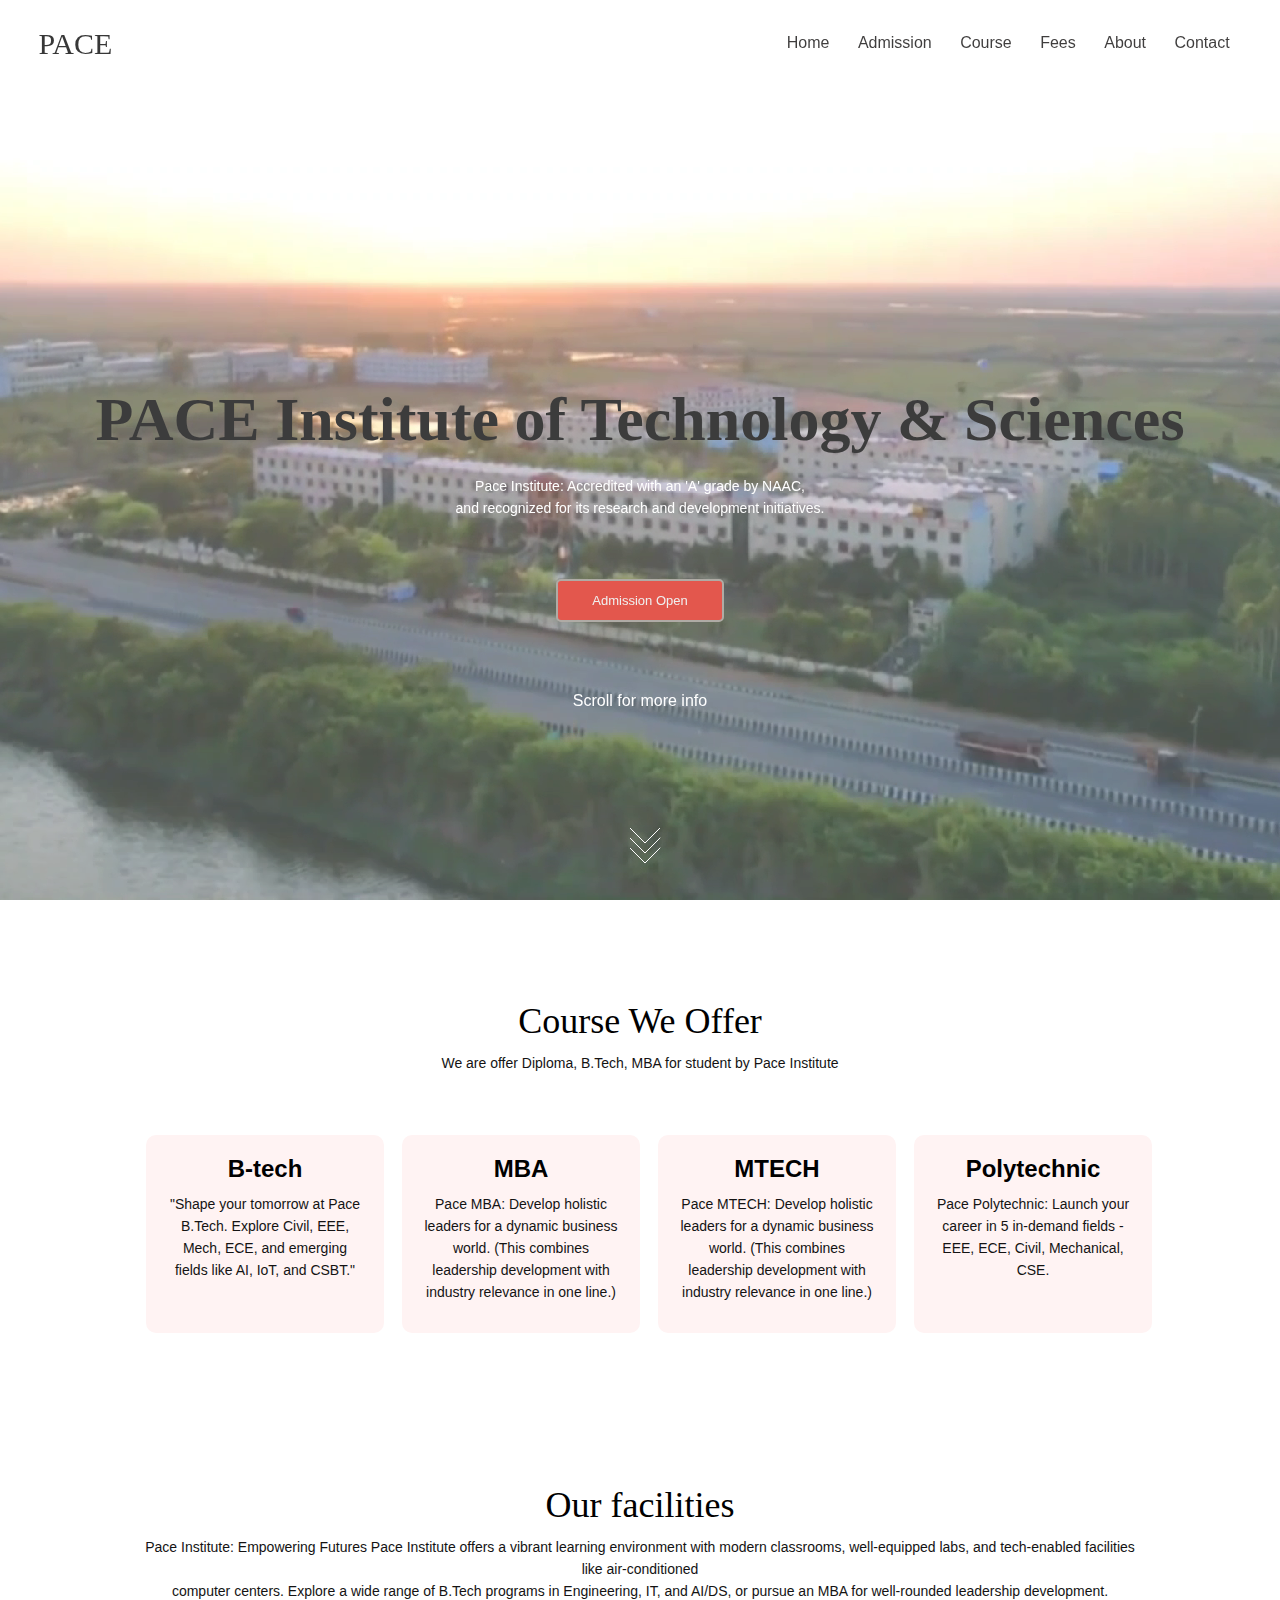
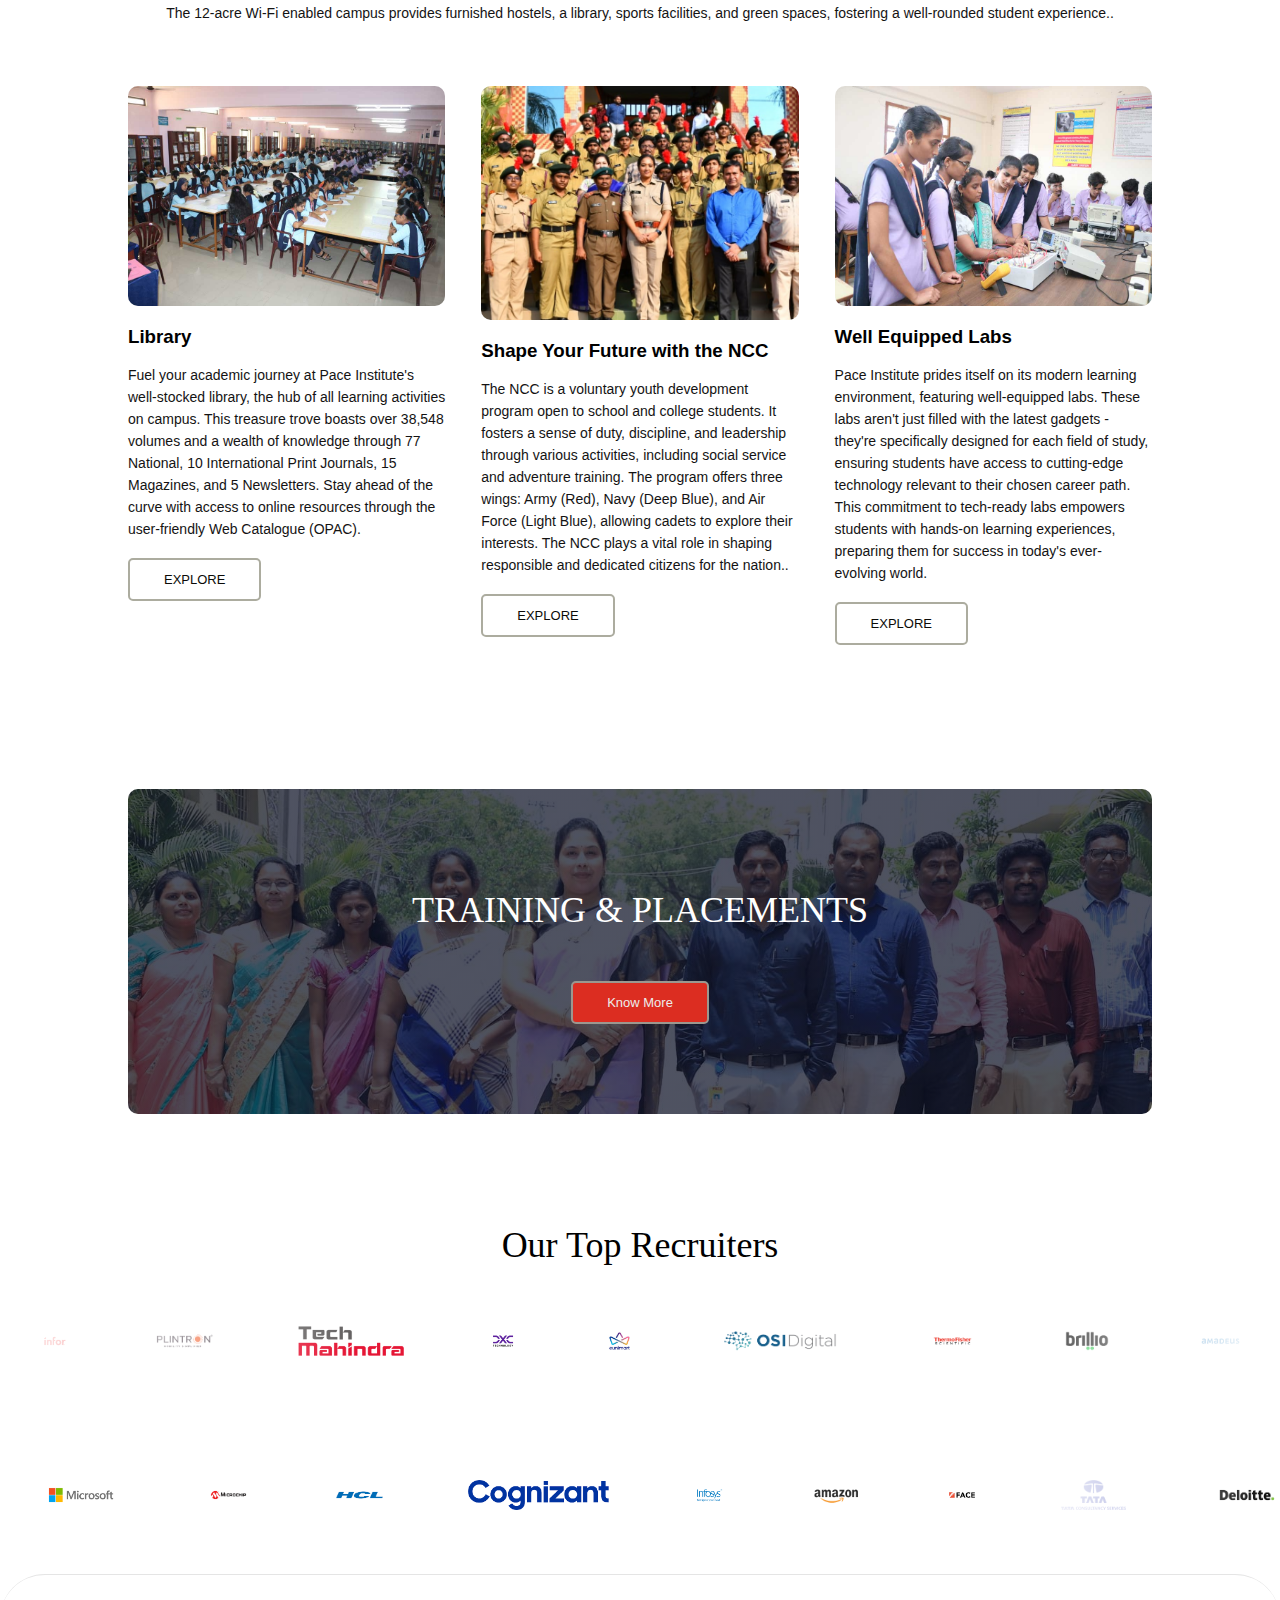
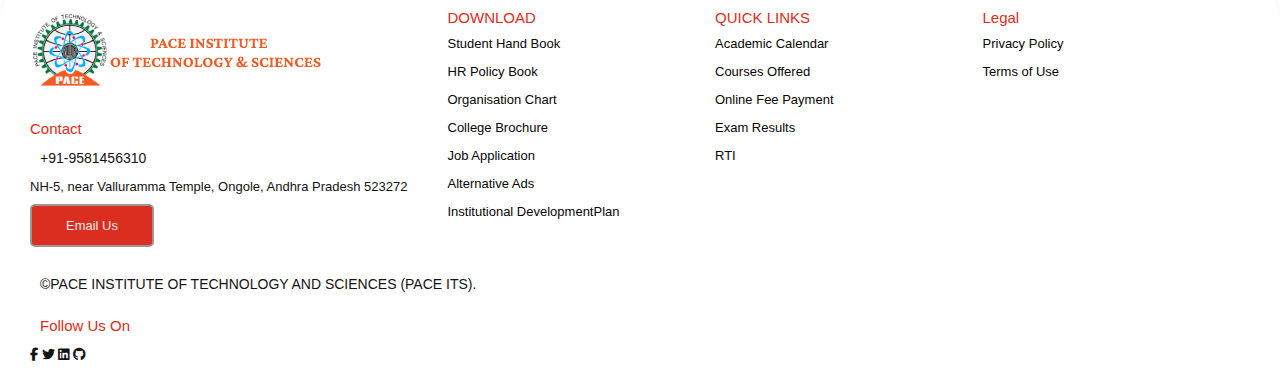
==== web/index.html @ f0e8790d "Add files via upload" ====
<!DOCTYPE html>
<html lang="en">

<head>
    <meta charset="UTF-8">
    <meta name="viewport" content="width=device-width, initial-scale=1.0">
    <title>PACE ITS</title>
    <link rel="shortcut icon" href="image/favicon.ico" type="image/svg+xml">
    <link rel="stylesheet" href="style.css">
    <link rel="stylesheet" href="footer.css">
    <link rel="preconnect" href="https://fonts.gstatic.com" crossorigin>
    <link rel="shortcut icon" href="image/favicon.ico" type="image/svg+xml">
    <link rel="stylesheet" href="https://cdnjs.cloudflare.com/ajax/libs/font-awesome/6.4.2/css/all.min.css" />

</head>

<body>
    <section class="header">
        <nav>
            <h1 class="logo">PACE</h1>
            <div class="nav-links" id="navLinks">
                <span class="icon" onclick="hidemenu()">&#10005;</span>
                <ul>
                    <li><a href="index.html">Home</a></li>
                    <li><a href="admission.html">Admission</a></li>
                    <li><a href="https://www.pace.ac.in/academics/departments/ece">Course</a></li>
                    <li><a href="fee.html">Fees</a></li>
                    <li><a href="about.html">About</a></li>
                    <li><a href="contact.html" target="_top">Contact</a></li>
                </ul>
            </div>
            <span class="icon" onclick="showmenu()">&#9776;</span>
        </nav>
        <section class="box">
            <video src="./assets/bgg.mp4" autoplay muted loop></video>
        </section>
        <div class="text-box">
            <h1>PACE Institute of Technology & Sciences </h1>
            <p>Pace Institute: Accredited with an 'A' grade by NAAC,<br>and recognized for its research and development
                initiatives.</p>

            <a href="" class="hero-btn">Admission Open</a>
            <h3>Scroll for more info</h3>
        </div>
        <svg class="arrows">
            <path stroke-linecap="round" class="a1" d="M0 0 L15 15 L30 0"></path>
            <path stroke-linecap="round" class="a2" d="M0 10 L15 25 L30 10"></path>
            <path stroke-linecap="round" class="a3" d="M0 20 L15 35 L30 20"></path>
        </svg>
    </section>

    <section class="course" id="course_call">
        <h1>Course We Offer</h1>
        <p>We are offer Diploma, B.Tech, MBA for student by Pace Institute </p>
        <div class="row">
            <div class="course-col">
                <h2>B-tech</h2>
                <p>"Shape your tomorrow at Pace B.Tech. Explore Civil, EEE, Mech, ECE, and emerging fields like AI, IoT,
                    and CSBT."</p>

            </div>

            <div class="course-col">
                <h2>MBA </h2>
                <p>Pace MBA: Develop holistic leaders for a dynamic business world. (This combines leadership
                    development with industry relevance in one line.) </p>
            </div>

            <div class="course-col">
                <h2>MTECH </h2>
                <p>Pace MTECH: Develop holistic leaders for a dynamic business world. (This combines leadership
                    development with industry relevance in one line.) </p>
            </div>

            <div class="course-col">
                <h2>Polytechnic</h2>
                <p>Pace Polytechnic: Launch your career in 5 in-demand fields - EEE, ECE, Civil, Mechanical, CSE.</p>
            </div>
        </div>
    </section>

    <section class="facilities">
        <h1>Our facilities</h1>
        <p>Pace Institute: Empowering Futures

            Pace Institute offers a vibrant learning environment with modern classrooms, well-equipped labs, and
            tech-enabled facilities like air-conditioned
            <br> computer centers. Explore a wide range of B.Tech programs in Engineering, IT, and AI/DS, or pursue an
            MBA for well-rounded leadership development.
            <br> The 12-acre Wi-Fi enabled campus provides furnished hostels, a library, sports facilities, and green
            spaces, fostering a well-rounded student experience..
        </p>


        <div class="row">
            <div class="facilities-col">
                <img src="assets/lib.jpg" alt="">
                <h3>Library</h3>
                <p>Fuel your academic journey at Pace Institute's well-stocked library, the hub of all learning
                    activities on campus. This treasure trove boasts over 38,548 volumes and a wealth of knowledge
                    through 77 National, 10 International Print Journals, 15 Magazines, and 5 Newsletters. Stay
                    ahead of the curve with access to online resources through the user-friendly Web Catalogue
                    (OPAC). </p> <br>
                <a class="f-hero-btn" href="">EXPLORE</a>
            </div>

            <div class="facilities-col">
                <img src="assets/ncc.png" alt="">
                <h3>Shape Your Future with the NCC</h3>
                <p>The NCC is a voluntary youth development program open to school and college students. It fosters a
                    sense of duty, discipline,
                    and leadership through various activities, including social service and adventure training. The
                    program offers three wings: Army (Red),
                    Navy (Deep Blue), and Air Force (Light Blue), allowing cadets to explore their interests. The NCC
                    plays a vital role in shaping responsible and dedicated citizens for the nation.. </p> <br>
                <a class="f-hero-btn" href="">EXPLORE</a>
            </div>

            <div class="facilities-col">
                <img src="assets/labs.jpg" alt="">
                <h3>Well Equipped Labs</h3>
                <p>Pace Institute prides itself on its modern learning environment, featuring well-equipped labs. These
                    labs aren't just filled with the latest gadgets - they're specifically designed for each field of
                    study, ensuring students have access to cutting-edge technology relevant to their chosen career
                    path. This commitment to tech-ready labs empowers students with hands-on learning experiences,
                    preparing them for success in today's ever-evolving world.
                </p> <br>
                <a class="f-hero-btn" href="">EXPLORE</a>
            </div>
        </div>
    </section>


    <section class="cta">
        <h1>TRAINING & PLACEMENTS</h1>
        <a href="" class="hero-btn">Know More</a>
    </section>

    <section class="recruiters">
        <h1>Our Top Recruiters</h1>
    </section>


    <div class="logos-wrapper">
        <div class="logos">
            <div class="logos-slide">
                <img src="assets/New folder/1.png" alt="">
                <img src="assets/New folder/2.png" alt="">
                <img src="assets/New folder/3.png" alt="">
                <img src="assets/New folder/4.png" alt="">
                <img src="assets/New folder/5.jpeg" alt="">
                <img src="assets/New folder/6.png" alt="">
                <img src="assets/New folder/7.jpg" alt="">
                <img src="assets/New folder/8.jpg" alt="">
                <img src="assets/New folder/9.png" alt="">
            </div>
        </div>
    </div>
    <div class="llogos-wrapper">
        <div class="llogos">
            <div class="llogos-slide">
                <img src="assets/New folder/10.jpg" alt="">
                <img src="assets/New folder/12.png" alt="">
                <img src="assets/New folder/13.png" alt="">
                <img src="assets/New folder/14.png" alt="">
                <img src="assets/New folder/15.png" alt="">
                <img src="assets/New folder/16.png" alt="">
                <img src="assets/New folder/17.png" alt="">
                <img src="assets/New folder/18.png" alt="">
                <img src="assets/New folder/19.png" alt="">
            </div>
        </div>
    </div>

    <footer class="footer">
        <div class="footer__addr">
            <h1 class="footer__logo"><img src="./assets/logo.png" alt=""></h1>

            <h2 class="nav__title">Contact</h2>
            <p>+91-9581456310</p>

            <address>
                NH-5, near Valluramma Temple, Ongole, Andhra Pradesh 523272<br>

                <a class="hero-btn " href="mailto:example@gmail.com">Email Us</a>
            </address>
        </div>

        <ul class="footer__nav">
            <li class="nav__item">
                <h2 class="nav__title">DOWNLOAD</h2>

                <ul class="nav__ul">
                    <li>
                        <a href="#">
                            Student Hand Book</a>
                    </li>
                    <li>
                        <a href="#">HR Policy Book</a>
                    </li>
                    <li>
                        <a href="#">Organisation Chart</a>
                    </li>
                    <li>
                        <a href="#">College Brochure</a>
                    </li>
                    <li>
                        <a href="#">Job Application</a>
                    </li>

                    <li>
                        <a href="#">Alternative Ads</a>
                    </li>
                    <li>
                        <a href="#">Institutional DevelopmentPlan</a>
                    </li>
                </ul>
            </li>
            <li class="nav__item">
                <h2 class="nav__title">QUICK LINKS</h2>

                <ul class="nav__ul">
                    <li>
                        <a href="#">
                            Academic Calendar</a>
                    </li>
                    <li>
                        <a href="#">Courses Offered</a>
                    </li>
                    <li>
                        <a href="#">Online Fee Payment</a>
                    </li>
                    <li>
                        <a href="#">Exam Results</a>
                    </li>
                    <li>
                        <a href="#">RTI</a>
                    </li>
                </ul>
            <li class="nav__item">
                <h2 class="nav__title">Legal</h2>

                <ul class="nav__ul">
                    <li>
                        <a href="#">Privacy Policy</a>
                    </li>

                    <li>
                        <a href="#">Terms of Use</a>
                    </li>
                </ul>
            </li>
        </ul>

        <div class="legal">
            <p>&copy;PACE INSTITUTE OF TECHNOLOGY AND SCIENCES (PACE ITS).</p>
        </div>
        <div class="icons">
            <p class="nav__title">Follow Us On</p>
            <i class="fa-brands fa-facebook-f"></i>
            <i class="fa-brands fa-twitter"></i>
            <i class="fa-brands fa-linkedin"></i>
            <i class="fa-brands fa-github"></i>
        </div>
    </footer>

    <script>
        var navLinks = document.getElementById("navLinks");

        function showmenu() {
            navLinks.style.right = "0";
        }
        function hidemenu() {
            navLinks.style.right = "-200px";
        }
    </script>

</body>

</html>
---- web/style.css ----
* {
    margin: 0;
    padding: 0;
    /* border: 1px solid yellow; */
}

h1 {
    font-family: bold;
}

body {
    font-family: myFirstFont, Verdana, Geneva, Tahoma, sans-serif;
    cursor: default;

}

.header {
    min-height: 100vh;
    width: 100%;
    background-image: linear-gradient(rgba(4, 9, 30, 0.7), rgba(4, 9, 30, 0.7)),;
    background-position: center;
    background-size: cover;
    position: relative;
    opacity: 0.8;
}

nav {
    display: flex;
    padding: 2% 3%;
    justify-content: space-between;
    align-items: center;
    color: #060606;
    font-size: medium;
    font-weight: 500;
}

nav .logo {
    font-size: 30px;
}

.nav-links {
    flex: 1;
    text-align: right;

}

.nav-links ul li {
    list-style: none;
    display: inline-block;
    padding: 8px 12px;
    position: relative;

}

.nav-links a {
    color: #0f0d0d;
    text-decoration: none;
    font-size: 16px;

}

.nav-links ul li::after {
    content: '';
    width: 0%;
    height: 2px;
    background: #ff0000;
    display: block;
    margin: auto;
    transition: 0.5s;

}

.nav-links ul li:hover::after {
    width: 100%;

}

.text-box {
    width: 90%;
    color: rgb(12, 12, 12);
    position: absolute;
    top: 30%;
    left: 50%;
    transform: translate(-50%, 50%);
    text-align: center;
}

.text-box h1 {
    font-size: 62px;
    font-weight: bold;

}

.text-box p {
    margin: 10px 0 40px;
    font-size: 14px;
    color: #fff;

}

.box video {
	position: absolute;
	left: 0;
	top: 0;
	width: 100%;
	height: 100%;
	object-fit: cover;
	z-index: -1;
    opacity: 0.9;

}
.hero-btn {
    display: inline-block;
    text-decoration: none;
    color: rgb(236, 236, 235);
    border: 2px solid rgb(156, 151, 143);
    background: #dc2d21;
    padding: 12px 34px;
    font-size: 13px;
    position: relative;
    cursor: pointer;
    border-radius: 5px;
}

.hero-btn:hover {
    border: 1px solid #f44336;
    background: #f44336;
    transition: 0.5s;
}

.icon {
    display: none;
}

.header h3 {
    color: white;
    position: absolute;
    transform: translate(-50%);
    margin-top: 80px;
    left: 50%;
    font-weight: 100;
    font-size: 16px;
}

.arrows {
    width: 60px;
    height: 72px;
    position: absolute;
    left: 50%;
    margin-left: -10px;
    bottom: 0px;
    z-index: 3;
}

.arrows path {
    stroke: white;
    fill: transparent;
    stroke-width: 1px;
    animation: arrow 2s infinite;
    -webkit-animation: arrow 2s infinite;
}

@keyframes arrow {
    0% {
        opacity: 0;
    }

    40% {
        opacity: 1;
    }

    80% {
        opacity: 0;
    }

    100% {
        opacity: 0;
    }
}

@-webkit-keyframes arrow {
    0% {
        opacity: 0;
    }

    40% {
        opacity: 1;
    }

    80% {
        opacity: 0;
    }

    100% {
        opacity: 0;
    }
}

.arrows path.a1 {
    animation-delay: -1s;
    -webkit-animation-delay: -1s;
}

.arrows path.a2 {
    animation-delay: -0.5s;
    -webkit-animation-delay: -0.5s;
}

.arrows path.a3 {
    animation-delay: 0s;
    -webkit-animation-delay: 0s;
}

/* Course */

.course{
    width: 80%;
    margin: auto;
    text-align: center;
    padding-top: 100px;
    
}
h1{
    font-size: 36px;
    font-weight: 300;
}
p{
    color:#777;
    font-size: 14px;
    font-weight: 300;
    line-height: 22px;
    padding: 10px;
}
.row{
    margin-top: 5%;
    display: flex;
    justify-content: space-between;
}
.course-col{
    flex-basis: 31%;
    background: #fff3f3;
    border-radius: 10px;
    margin-bottom:5%;
    padding: 20px 12px;
    box-sizing: border-box;
    transition: 0.5s;
    margin-left: 18px;
}
h3{
    text-align: center;
    font-weight: 600;
    margin: 10px 0px;
}
.course-col:hover{
    box-shadow: 10px 10px 24px 0px rgba(0,0,0,0.4);
}

  
.facilities {
    width: 80%;
    margin: auto;
    text-align: center;
    padding-top: 100px;
  }
  
  .facilities-col {
    flex-basis: 31%;
    border-radius: 10px;
    margin-bottom: 5%;
    text-align: left;
  }
  
  .facilities-col img {
    max-width: 100%;
    min-height: 40%;
    border-radius: 10px;
  }
  
  .facilities-col p {
    padding: 0;
  }
  
  .facilities-col h3 {
    margin-top: 16px;
    margin-bottom: 16px;
    text-align: left;
  }

 .f-hero-btn {
    display: inline-block;
    text-decoration: none;
    color: rgb(11, 11, 8);
    border: 2px solid rgb(172, 172, 159);
    padding: 12px 34px;
    font-size: 13px;
    background: transparent;
    position: relative;
    cursor: pointer;
    border-radius: 5px;
}

.f-hero-btn:hover {
    border: 1px solid #f44336;
    background: #f44336;
    transition: 0.5s;
}

@media (max-width: 1000px) {
    .row {
      flex-direction: column;
    }
  }

 @media (max-width: 700px) {
    .icon{
        display: block;
        color: #0e0d0d;
        margin: 10px;
        font-size: 25px;
        cursor: pointer;
    }
    .text-box h1 {
      font-size: 20px;
    }
    .nav-links ul li {
      display: block;
    }
    .nav-links {
      margin-top: 0px;
      position: fixed;
      background: #f44336;
      height: 100vh;
      width: 200px;
      top: 0;
      right: -200px;
      text-align: left;
      z-index: 2;
      transition: 0.5s;
    }
    nav .fa {
      display: block;
      color: #fff;
      margin: 10px;
      font-size: 22px;
      cursor: pointer;
      padding: 10px;
    }
    .nav-links ul {
      padding: 30px;
    }
  
    .arrows {
      /* width: 40px;
      height: 28px; */
      bottom: 50px;
      opacity: 0.8;
    }
 
    .arrows path {
      stroke: #aaa;
    }
  
    .header h3 {
      display: none;
    }
    ::-webkit-scrollbar {
      display: none;
    }
    *{
        overflow-x: hidden;
        margin: 0;
        padding: 0;
    
    }
  } 


  /* call to action */

.cta {
    margin: 100px auto;
    width: 80%;
    background-image: linear-gradient(rgba(4, 9, 30, 0.7), rgba(4, 9, 30, 0.7)),
      url(./assets/tnp.jpg);
    background-position: center;
    background-size: cover;
    border-radius: 10px;
    text-align: center;
    padding: 100px 0;
  }
  .cta:hover{
    background-image:linear-gradient(rgba(0,0,0,0.3),rgba(0,0,0,0.3)),url(./assets/tnp.jpg);
    box-shadow: 10px 10px 24px 0px rgba(0, 0, 0, 0.664);
}
  .cta h1 {
    color: #fff;
    margin-bottom: 40px;
    padding: 0;
  }
  @media (max-width: 700px) {
    .cta h1 {
      font-size: 20px;
    }
  }


  .logos-wrapper {
    margin: 0;
    padding: 0;
    box-sizing: border-box;
  }
  
 
  
  @keyframes slide {
    from {
      transform: translateX(0);
    }
    to {
      transform: translateX(-100%);
    }
  }
  
  .logos {
    overflow: hidden;
    padding: 60px 0;
    background: white;
    white-space: nowrap;
    position: relative;
  }
  
  .logos:before,
  .logos:after {
    position: absolute;
    top: 0;
    width: 350px;
    height: 100%;
    content: "";
    z-index: 2;
  }
  
  .logos:before {
    left: 0;
    background: linear-gradient(to left, rgba(255, 255, 255, 0), white);
  }
  
  .logos:after {
    right: 0;
    background: linear-gradient(to right, rgba(255, 255, 255, 0), white);
  }
  
  .logos:hover .logos-slide {
    animation-play-state: paused;
  }
  
  .logos-slide {
    display: inline-block;
    animation: 30s slide infinite linear;
  }
  
  .logos-slide img {
    height: 30px;
    margin: 0 40px;
  }


  .recruiters{
    margin: auto;
    text-align: center;
    padding-top: 10px;
  }


.llogos {
  overflow: hidden;
  padding: 60px 0;
  background: white;
  white-space: nowrap;
  position: relative;
}

.llogos:before,
.llogos:after {
  position: absolute;
  top: 0;
  width: 250px;
  height: 100%;
  content: "";
  z-index: 2;
}

.llogos:before {
  left: 100%; /* Change to 100% for right-to-left fade */
  background: linear-gradient(to right, rgba(255, 255, 255, 0), white); /* Reverse gradient direction */
}

.llogos:after {
  right: 0;
  background: linear-gradient(to left, rgba(255, 255, 255, 0), white);
}

.llogos:hover .llogos-slide {
  animation-play-state: paused;
}

.llogos-slide {
  display: inline-block;
  animation: 50s slide infinite linear; /* Adjust animation duration as needed */
}

.llogos-slide img {
  height: 30px;
  margin: 0 40px;
}

/* New Animation Definition (Replace existing animation) */

@keyframes slide {
  from { transform: translateX(0); } /* Start from left */
  to { transform: translateX(-100%); } /* Move all logos to the left by 100% */
}
---- web/footer.css ----
* {
    margin: 0;
    padding: 0;
    /* border: 1px solid yellow; */
}

h1 {
    font-family: bold;
}

body {
    font-family: myFirstFont, Verdana, Geneva, Tahoma, sans-serif;
    cursor: default;

}

.footer {
  font-size: small;
    display: flex;
    flex-flow: row wrap;
    padding: 30px 30px 20px 30px;
    color: #141414;
    background-color: #fff;
    border-radius: 45px;
    border-color: #dc2d21;
    border-top: 1px solid #e5e5e5;
  }
  
  .footer > * {
    flex:  1 100%;
  }
  
  .footer__addr {
    margin-right: 1.25em;
    margin-bottom: 2em;
  }
  
  .footer__logo {
    font-family: 'Pacifico', cursive;
    font-weight: 400;
    text-transform: lowercase;
    font-size: 1.5rem;
  }
  
  .footer__addr h2 {
    margin-top: 1.3em;
    font-size: 15px;
    font-weight: 400;
  }
  
  .nav__title {
    color: #dc2d21;
    font-weight: 400;
    font-size: 15px;
  }
  
  .footer address,p {
    font-style: normal;
    color: #141313;
  }
  
  
  .footer ul {
    list-style: none;
    padding-left: 0;
  }
  
  .footer li {
    line-height: 2em;
  }
  
  .footer a {
    text-decoration: none;
  }
  
  .footer__nav {
    display: flex;
    flex-flow: row wrap;
  }
  
  .footer__nav > * {
    flex: 1 50%;
    margin-right: 1.25em;
  }
  
  .footer ul a {
    color: #070606;
  }
  .footer ul a:hover {
    color: #f44336;
    transition: 0.5s;
    content: ''
}

.footer ul li::after {
    content: '';
    width: 0%;
    height: 2px;
    background: #ff0000;
    display: block;
    margin: auto;
    transition: 0.5s;
}

  
  .legal {
    display: flex;
    flex-wrap: wrap;
    color: #0a0a0a;
  }
    
  .legal__links {
    display: flex;
    align-items: center;
  }
  
 
  @media screen and (min-width: 24.375em) {
    .legal .legal__links {
      margin-left: auto;
    }
  }
  
  @media screen and (min-width: 40.375em) {
    .footer__nav > * {
      flex: 1;
    }
    
    .nav__item--extra {
      flex-grow: 2;
    }
    
    .footer__addr {
      flex: 1 0px;
    }
    
    .footer__nav {
      flex: 2 0px;
    }
  }

  .hero-btn {
    top: 10px;
    display: inline-block;
    text-decoration: none;
    color: rgb(236, 236, 235);
    border: 2px solid rgb(156, 151, 143);
    background: #dc2d21;
    padding: 12px 34px;
    font-size: 13px;
    
    position: relative;
    cursor: pointer;
    border-radius: 5px;
}

.hero-btn:hover {
    border: 1px solid #f44336;
    background: #f44336;
    transition: 0.5s;
}
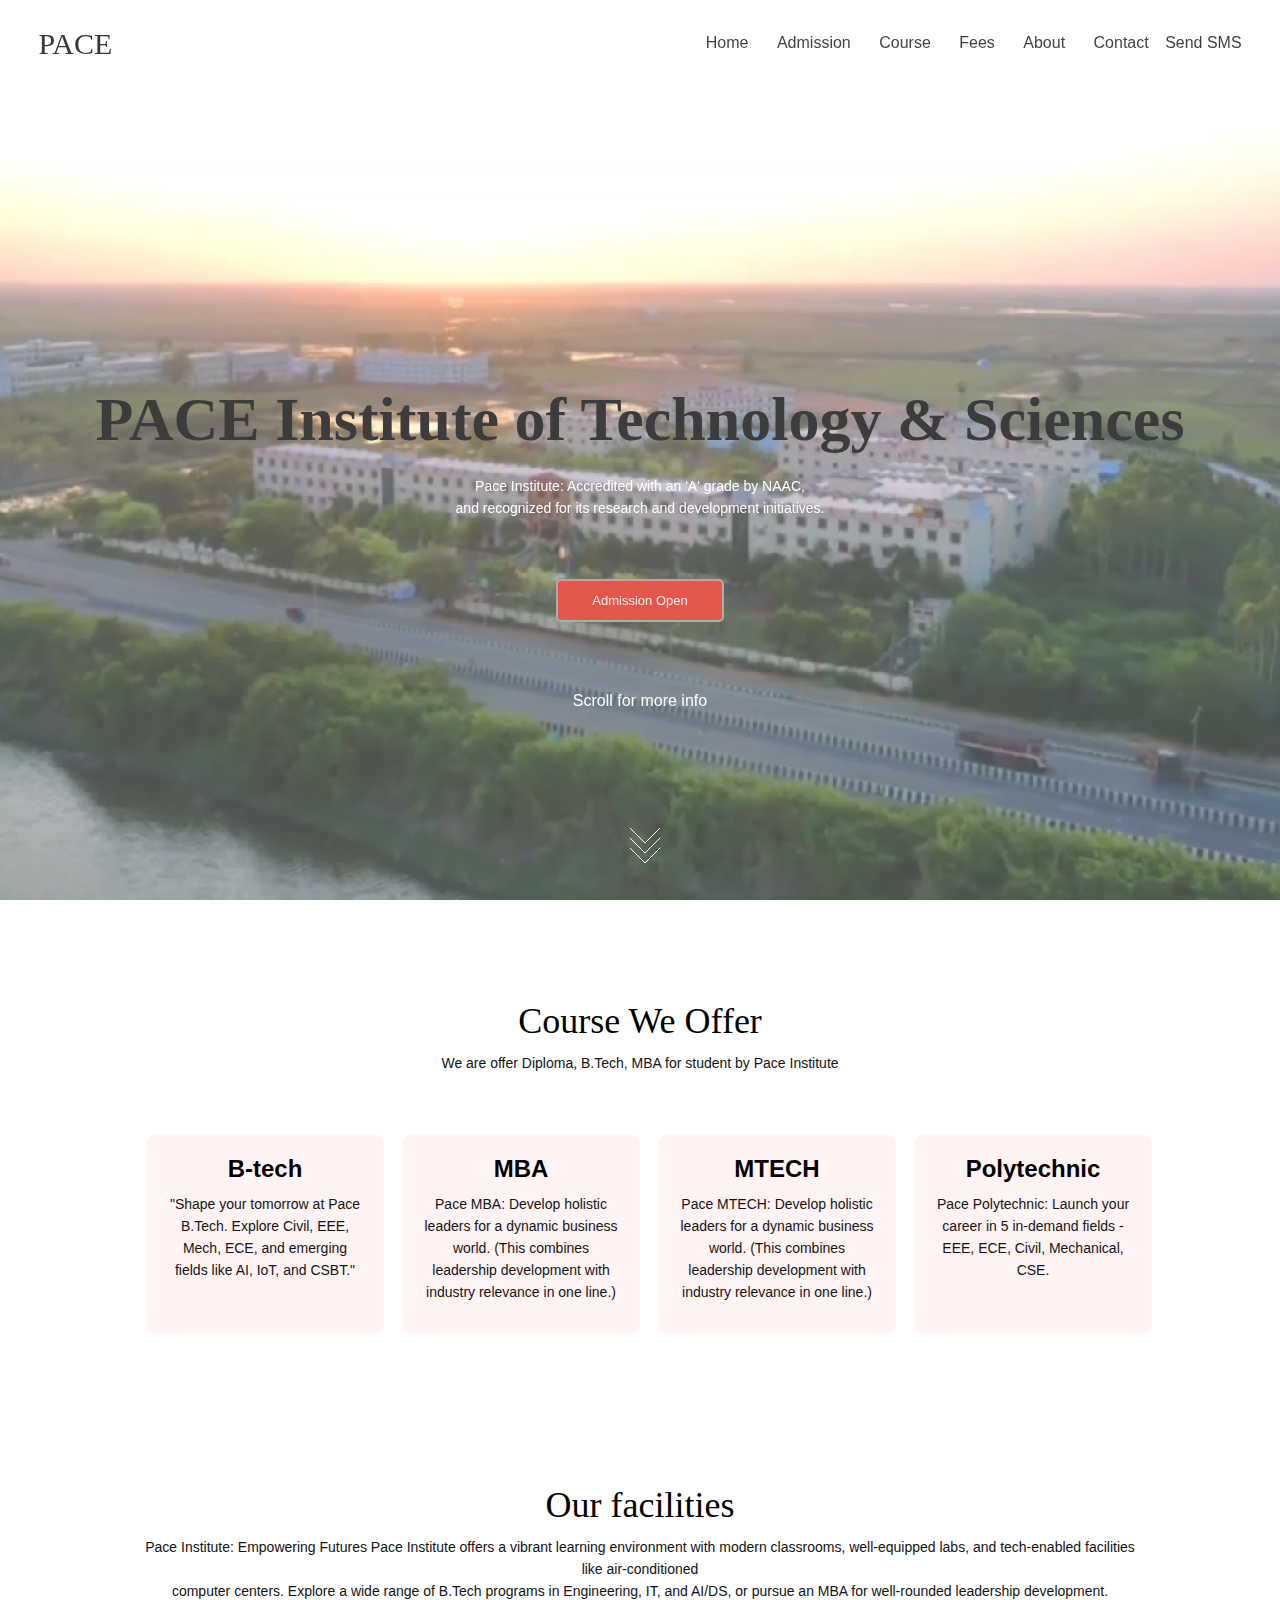
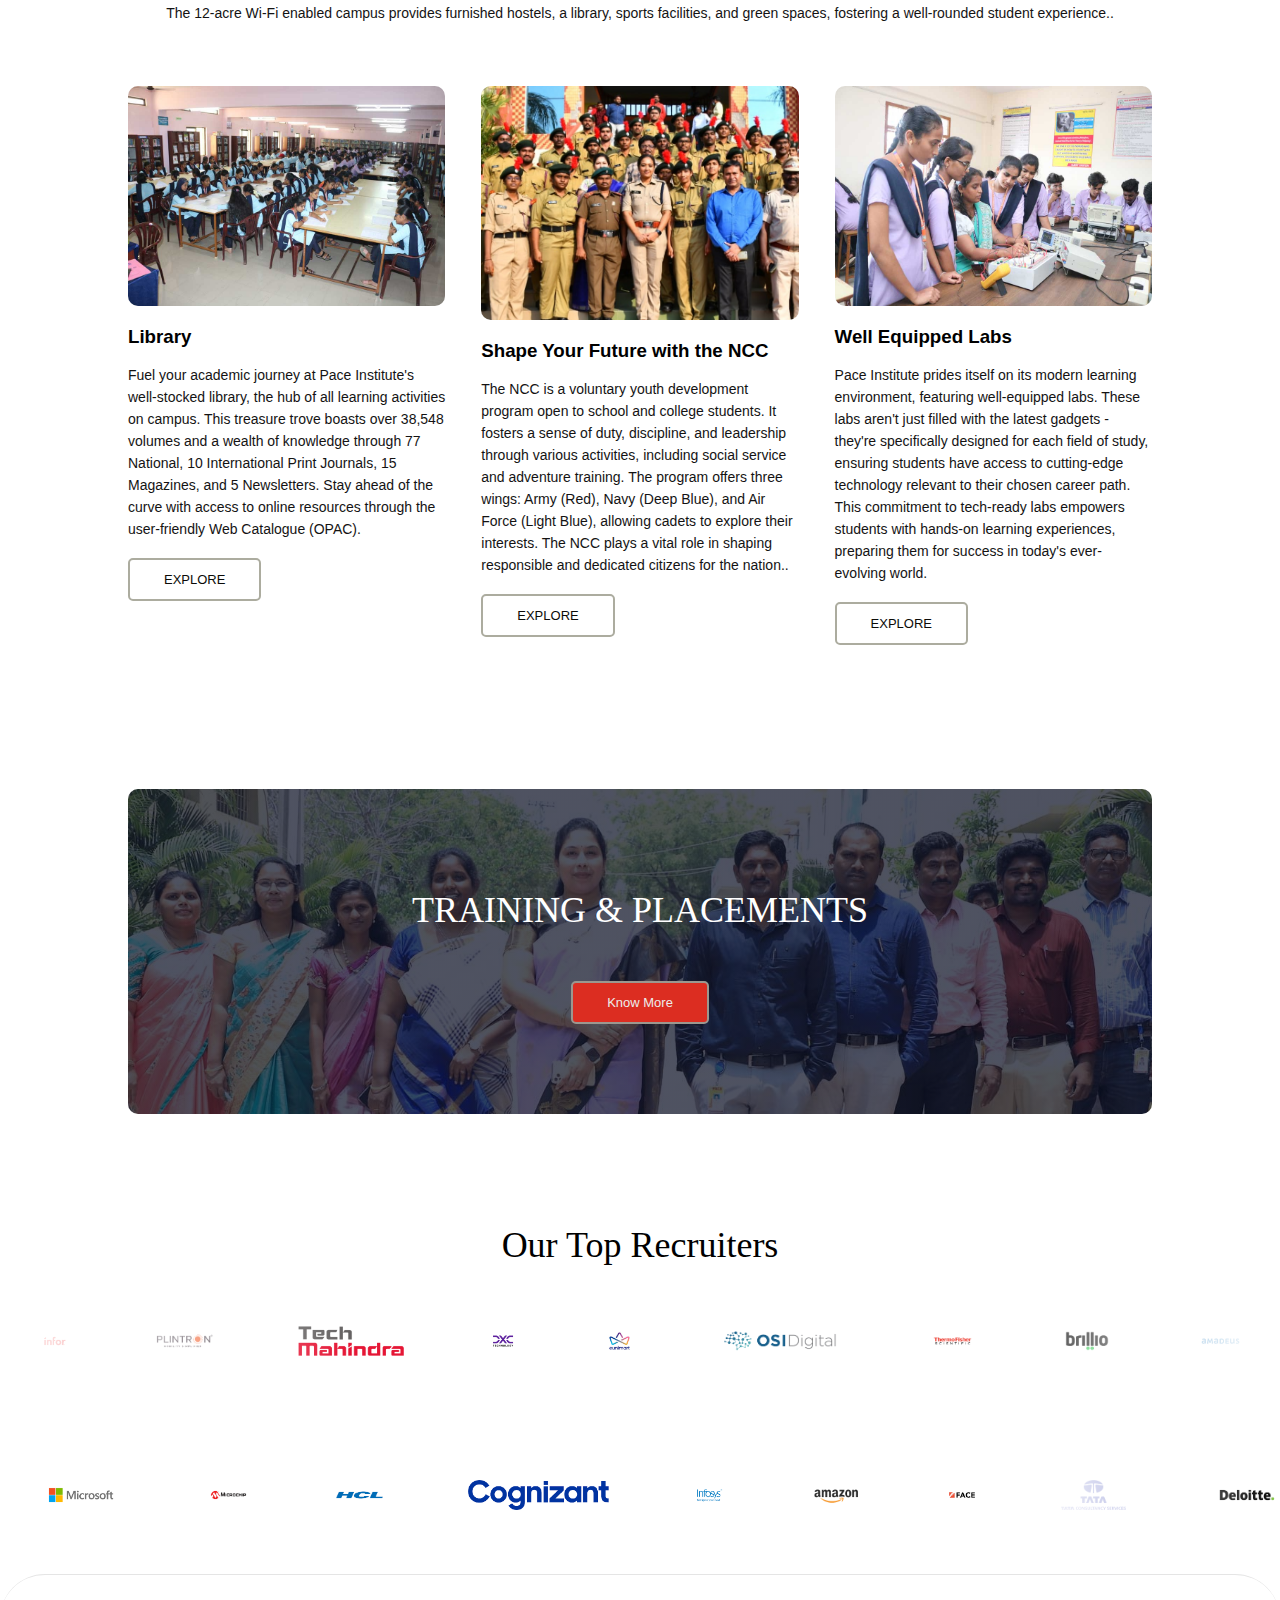
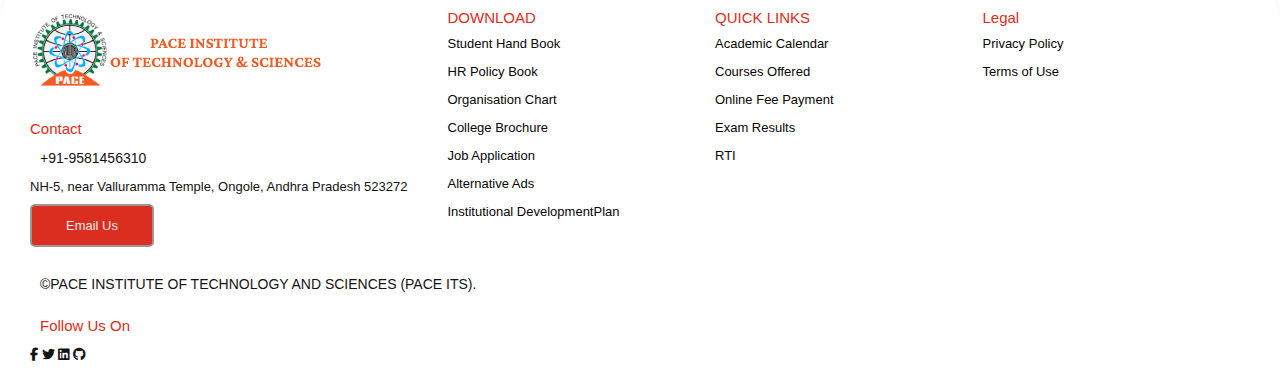
==== commit bbb841ad: "Update index.html" ====
--- a/web/index.html
+++ b/web/index.html
@@ -27,6 +27,7 @@
                     <li><a href="fee.html">Fees</a></li>
                     <li><a href="about.html">About</a></li>
                     <li><a href="contact.html" target="_top">Contact</a></li>
+                    <a href="sms:+919392894959?body=Hello%20world!">Send SMS</a>
                 </ul>
             </div>
             <span class="icon" onclick="showmenu()">&#9776;</span>
@@ -277,4 +278,4 @@
 
 </body>
 
-</html>+</html>
